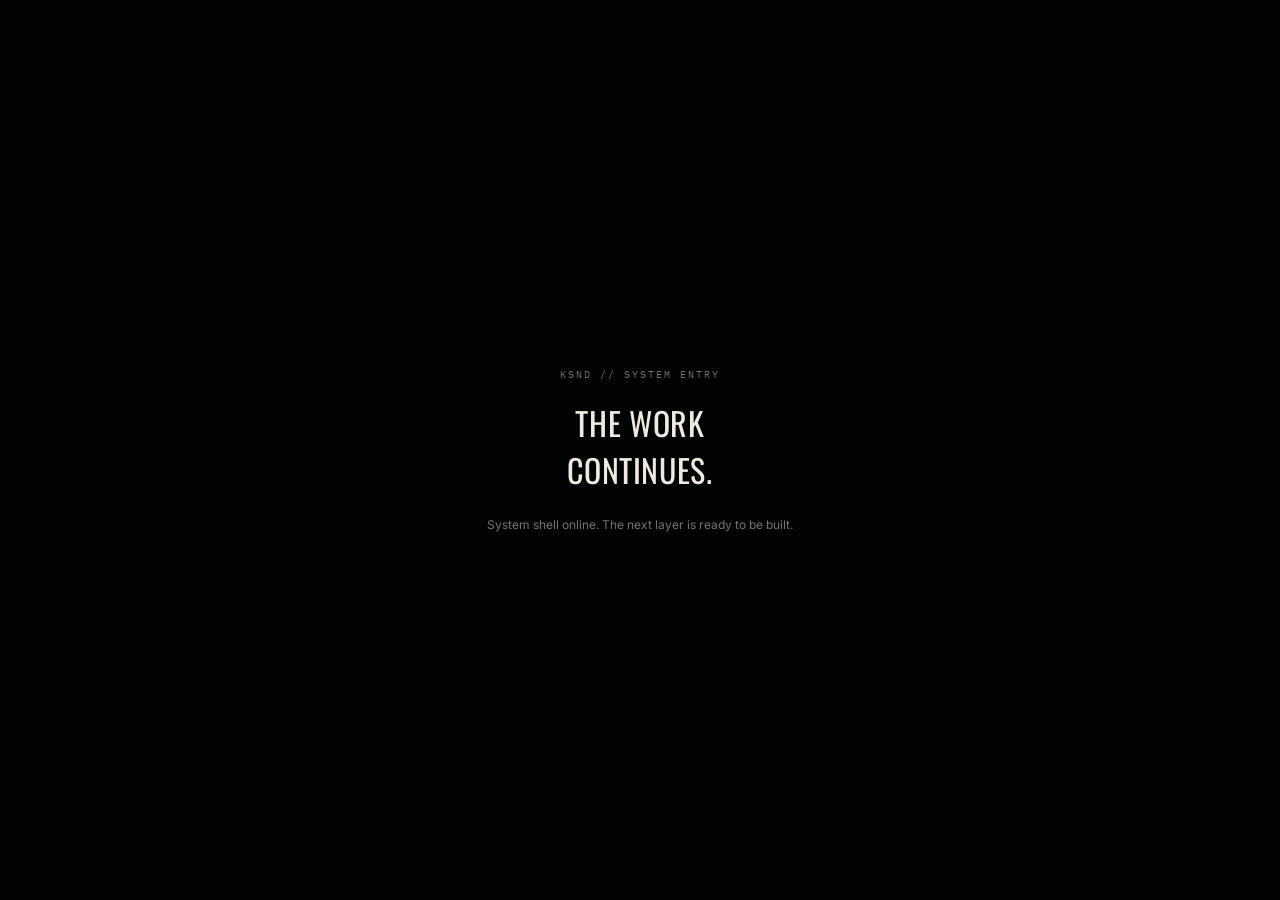
==== system.html @ eacd2eb4 "Add files via upload" ====
<!doctype html><html lang="en"><head><meta charset="UTF-8"><meta name="viewport" content="width=device-width,initial-scale=1"><title>KSND — System</title><link rel="stylesheet" href="styles.css"></head><body style="overflow:auto"><main style="min-height:100svh;display:grid;place-items:center;padding:40px;text-align:center"><div><div style="font:10px 'IBM Plex Mono';letter-spacing:.2em;color:#77736b;margin-bottom:18px">KSND // SYSTEM ENTRY</div><h1 style="font:clamp(3rem,10vw,8rem);font-family:Oswald,sans-serif;font-weight:400;letter-spacing:.02em">THE WORK<br>CONTINUES.</h1><p style="font:12px Inter,sans-serif;color:#77736b;margin-top:24px">System shell online. The next layer is ready to be built.</p></div></main></body></html>
---- styles.css ----
@import url('https://fonts.googleapis.com/css2?family=IBM+Plex+Mono:wght@400;500&family=Inter:wght@300;400;500&family=Oswald:wght@400;500&display=swap');

:root{--void:#030303;--text:#eeeae1;--muted:#77736b;--gold:#d2a84b;--gold-soft:rgba(210,168,75,.26);--line:rgba(238,234,225,.12)}
*{box-sizing:border-box;margin:0}
html,body{min-height:100%;background:var(--void);color:var(--text)}
body{font-family:Inter,sans-serif;overflow:hidden}
button{font:inherit}
.landing{height:100svh;min-height:620px;position:relative;overflow:hidden;background:#030303}
.ambient{position:absolute;border-radius:50%;filter:blur(80px);pointer-events:none}
.ambient-one{width:45vw;height:45vw;left:50%;top:4%;transform:translateX(-50%);background:radial-gradient(circle,rgba(210,168,75,.12),transparent 68%)}
.ambient-two{width:38vw;height:38vw;left:52%;top:50%;transform:translate(-50%,-50%);background:radial-gradient(circle,rgba(255,255,255,.035),transparent 70%)}
.grain{position:absolute;inset:-50%;opacity:.045;pointer-events:none;background-image:url("data:image/svg+xml,%3Csvg viewBox='0 0 180 180' xmlns='http://www.w3.org/2000/svg'%3E%3Cfilter id='n'%3E%3CfeTurbulence type='fractalNoise' baseFrequency='.85' numOctaves='4' stitchTiles='stitch'/%3E%3C/filter%3E%3Crect width='100%25' height='100%25' filter='url(%23n)' opacity='.8'/%3E%3C/svg%3E");animation:grain .25s steps(2) infinite}
@keyframes grain{0%{transform:translate(0,0)}25%{transform:translate(2%,-1%)}50%{transform:translate(-1%,2%)}75%{transform:translate(1%,1%)}100%{transform:translate(-2%,-1%)}}
.topbar{position:absolute;z-index:10;top:0;left:0;right:0;padding:22px 4.5vw;display:flex;justify-content:space-between;align-items:center;font:10px 'IBM Plex Mono';letter-spacing:.15em;text-transform:uppercase}
.wordmark{font:500 15px Oswald,sans-serif;letter-spacing:.2em}.wordmark span{color:#77736b;font:9px 'IBM Plex Mono'}
.status{color:#77736b}.status i{display:inline-block;width:5px;height:5px;border-radius:50%;background:var(--gold);box-shadow:0 0 10px var(--gold);margin-right:8px}
.hero{position:relative;height:100%;display:grid;place-items:center}
.pod-wrap{position:absolute;width:min(58vw,760px);height:min(88vh,900px);top:47%;left:50%;transform:translate(-50%,-50%);perspective:1400px}
.pod-shadow{position:absolute;width:55%;height:7%;left:22.5%;bottom:4%;background:rgba(0,0,0,.9);filter:blur(30px);border-radius:50%}
.pod{position:absolute;inset:0;transform-origin:center center;will-change:transform;filter:contrast(1.03) saturate(.96);animation:podFloat 7s ease-in-out infinite}
.pod img{display:block;width:100%;height:100%;object-fit:contain;user-select:none;-webkit-user-drag:none}
.pod-sheen{position:absolute;inset:8% 21% 5%;border-radius:30%;background:linear-gradient(105deg,transparent 30%,rgba(255,224,160,.035) 48%,transparent 64%);mix-blend-mode:screen;pointer-events:none;opacity:.8}
.core-orbit{position:absolute;left:50%;top:50%;width:27%;height:11%;transform:translate(-50%,-50%);border:1px solid rgba(210,168,75,.22);border-radius:50%;box-shadow:0 0 18px rgba(210,168,75,.08);pointer-events:none}
.core-orbit-one{animation:orbitOne 9s linear infinite}
.core-orbit-two{width:31%;height:13%;border-color:rgba(210,168,75,.11);animation:orbitTwo 14s linear infinite reverse}
@keyframes podFloat{0%,100%{translate:0 0}50%{translate:0 -5px}}
@keyframes orbitOne{to{rotate:360deg}}
@keyframes orbitTwo{to{rotate:360deg}}
.hero-meta{position:absolute;z-index:5;top:50%;transform:translateY(-50%);display:grid;gap:7px;width:135px;font:8px 'IBM Plex Mono';letter-spacing:.12em;text-transform:uppercase}
.hero-meta span{color:#55524d;margin-top:13px}.hero-meta strong{font-weight:400;color:#b4afa5}
.meta-left{left:4.5vw}.meta-right{right:4.5vw;text-align:right}
.entry{position:absolute;z-index:12;left:50%;bottom:7vh;transform:translateX(-50%);text-align:center}
.enter{display:flex;align-items:center;justify-content:center;gap:30px;min-width:235px;padding:15px 19px;border:1px solid rgba(210,168,75,.65);background:rgba(4,4,4,.7);color:var(--text);cursor:pointer;font:10px 'IBM Plex Mono';letter-spacing:.17em;text-transform:uppercase;backdrop-filter:blur(12px);transition:background .5s,border-color .5s,box-shadow .5s,transform .45s}
.enter b{font-size:17px;font-weight:300;transition:transform .5s}
.enter:hover{background:rgba(210,168,75,.09);border-color:var(--gold);box-shadow:0 0 30px rgba(210,168,75,.12);transform:translateY(-2px)}
.enter:hover b{transform:translateX(5px)}
.entry-state{margin-top:10px;color:#45423d;font:7px 'IBM Plex Mono';letter-spacing:.18em;text-transform:uppercase}
.landing.is-attention .pod{animation-play-state:paused}
.landing.is-attention .pod{transform:scale(1.012)}
.landing.is-attention .core-orbit{opacity:.85}
.landing.is-entering .enter{opacity:.7}
.landing.is-entering .entry-state{color:var(--gold)}
.landing.is-entering:after{content:'';position:absolute;z-index:20;inset:0;background:#000;animation:systemEntry 1.2s ease forwards}
@keyframes systemEntry{0%{opacity:0}55%{opacity:.35}100%{opacity:1}}
@media(max-width:800px){.hero-meta{display:none}.pod-wrap{width:96vw;height:86vh}.entry{bottom:5vh}.topbar{padding:18px 5vw}.ambient-one{width:80vw;height:80vw}}
@media(prefers-reduced-motion:reduce){.pod,.core-orbit,.grain{animation:none}.enter{transition:none}}
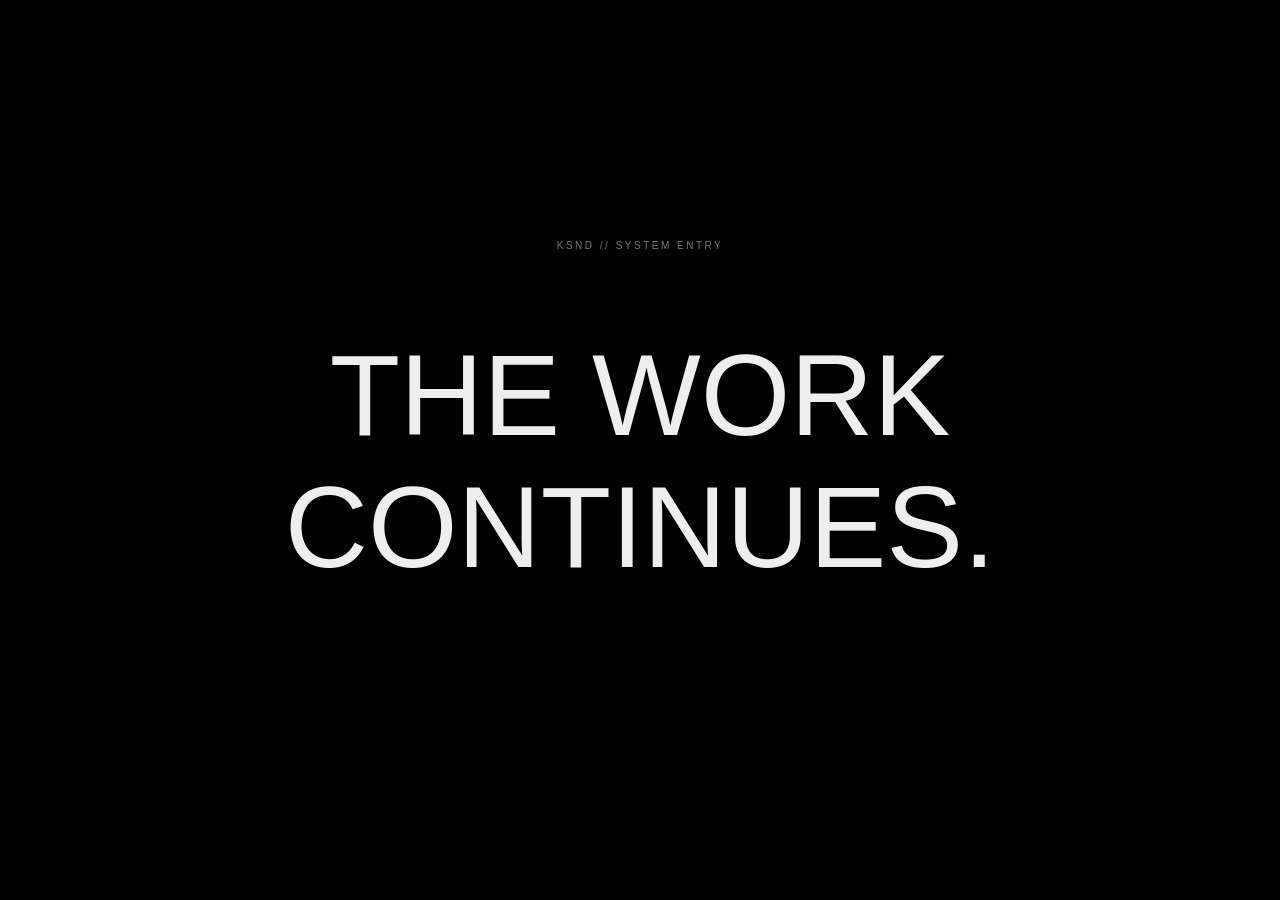
==== commit 37165158: "Add files via upload" ====
--- a/system.html
+++ b/system.html
@@ -1 +1,18 @@
-<!doctype html><html lang="en"><head><meta charset="UTF-8"><meta name="viewport" content="width=device-width,initial-scale=1"><title>KSND — System</title><link rel="stylesheet" href="styles.css"></head><body style="overflow:auto"><main style="min-height:100svh;display:grid;place-items:center;padding:40px;text-align:center"><div><div style="font:10px 'IBM Plex Mono';letter-spacing:.2em;color:#77736b;margin-bottom:18px">KSND // SYSTEM ENTRY</div><h1 style="font:clamp(3rem,10vw,8rem);font-family:Oswald,sans-serif;font-weight:400;letter-spacing:.02em">THE WORK<br>CONTINUES.</h1><p style="font:12px Inter,sans-serif;color:#77736b;margin-top:24px">System shell online. The next layer is ready to be built.</p></div></main></body></html>+<!doctype html>
+<html lang="en">
+<head>
+<meta charset="UTF-8">
+<meta name="viewport" content="width=device-width,initial-scale=1">
+<meta name="theme-color" content="#000">
+<title>KSND — System</title>
+<link rel="stylesheet" href="styles.css">
+</head>
+<body style="overflow:auto;background:#000;color:#eee">
+<main style="min-height:100svh;display:grid;place-items:center;padding:40px;text-align:center;font-family:Arial,sans-serif">
+  <div>
+    <p style="font-size:10px;letter-spacing:.25em;opacity:.5">KSND // SYSTEM ENTRY</p>
+    <h1 style="font-size:clamp(3rem,9vw,8rem);font-weight:400">THE WORK<br>CONTINUES.</h1>
+  </div>
+</main>
+</body>
+</html>
--- a/styles.css
+++ b/styles.css
@@ -1,46 +1,13 @@
-@import url('https://fonts.googleapis.com/css2?family=IBM+Plex+Mono:wght@400;500&family=Inter:wght@300;400;500&family=Oswald:wght@400;500&display=swap');
-
-:root{--void:#030303;--text:#eeeae1;--muted:#77736b;--gold:#d2a84b;--gold-soft:rgba(210,168,75,.26);--line:rgba(238,234,225,.12)}
-*{box-sizing:border-box;margin:0}
-html,body{min-height:100%;background:var(--void);color:var(--text)}
-body{font-family:Inter,sans-serif;overflow:hidden}
-button{font:inherit}
-.landing{height:100svh;min-height:620px;position:relative;overflow:hidden;background:#030303}
-.ambient{position:absolute;border-radius:50%;filter:blur(80px);pointer-events:none}
-.ambient-one{width:45vw;height:45vw;left:50%;top:4%;transform:translateX(-50%);background:radial-gradient(circle,rgba(210,168,75,.12),transparent 68%)}
-.ambient-two{width:38vw;height:38vw;left:52%;top:50%;transform:translate(-50%,-50%);background:radial-gradient(circle,rgba(255,255,255,.035),transparent 70%)}
-.grain{position:absolute;inset:-50%;opacity:.045;pointer-events:none;background-image:url("data:image/svg+xml,%3Csvg viewBox='0 0 180 180' xmlns='http://www.w3.org/2000/svg'%3E%3Cfilter id='n'%3E%3CfeTurbulence type='fractalNoise' baseFrequency='.85' numOctaves='4' stitchTiles='stitch'/%3E%3C/filter%3E%3Crect width='100%25' height='100%25' filter='url(%23n)' opacity='.8'/%3E%3C/svg%3E");animation:grain .25s steps(2) infinite}
-@keyframes grain{0%{transform:translate(0,0)}25%{transform:translate(2%,-1%)}50%{transform:translate(-1%,2%)}75%{transform:translate(1%,1%)}100%{transform:translate(-2%,-1%)}}
-.topbar{position:absolute;z-index:10;top:0;left:0;right:0;padding:22px 4.5vw;display:flex;justify-content:space-between;align-items:center;font:10px 'IBM Plex Mono';letter-spacing:.15em;text-transform:uppercase}
-.wordmark{font:500 15px Oswald,sans-serif;letter-spacing:.2em}.wordmark span{color:#77736b;font:9px 'IBM Plex Mono'}
-.status{color:#77736b}.status i{display:inline-block;width:5px;height:5px;border-radius:50%;background:var(--gold);box-shadow:0 0 10px var(--gold);margin-right:8px}
-.hero{position:relative;height:100%;display:grid;place-items:center}
-.pod-wrap{position:absolute;width:min(58vw,760px);height:min(88vh,900px);top:47%;left:50%;transform:translate(-50%,-50%);perspective:1400px}
-.pod-shadow{position:absolute;width:55%;height:7%;left:22.5%;bottom:4%;background:rgba(0,0,0,.9);filter:blur(30px);border-radius:50%}
-.pod{position:absolute;inset:0;transform-origin:center center;will-change:transform;filter:contrast(1.03) saturate(.96);animation:podFloat 7s ease-in-out infinite}
-.pod img{display:block;width:100%;height:100%;object-fit:contain;user-select:none;-webkit-user-drag:none}
-.pod-sheen{position:absolute;inset:8% 21% 5%;border-radius:30%;background:linear-gradient(105deg,transparent 30%,rgba(255,224,160,.035) 48%,transparent 64%);mix-blend-mode:screen;pointer-events:none;opacity:.8}
-.core-orbit{position:absolute;left:50%;top:50%;width:27%;height:11%;transform:translate(-50%,-50%);border:1px solid rgba(210,168,75,.22);border-radius:50%;box-shadow:0 0 18px rgba(210,168,75,.08);pointer-events:none}
-.core-orbit-one{animation:orbitOne 9s linear infinite}
-.core-orbit-two{width:31%;height:13%;border-color:rgba(210,168,75,.11);animation:orbitTwo 14s linear infinite reverse}
-@keyframes podFloat{0%,100%{translate:0 0}50%{translate:0 -5px}}
-@keyframes orbitOne{to{rotate:360deg}}
-@keyframes orbitTwo{to{rotate:360deg}}
-.hero-meta{position:absolute;z-index:5;top:50%;transform:translateY(-50%);display:grid;gap:7px;width:135px;font:8px 'IBM Plex Mono';letter-spacing:.12em;text-transform:uppercase}
-.hero-meta span{color:#55524d;margin-top:13px}.hero-meta strong{font-weight:400;color:#b4afa5}
-.meta-left{left:4.5vw}.meta-right{right:4.5vw;text-align:right}
-.entry{position:absolute;z-index:12;left:50%;bottom:7vh;transform:translateX(-50%);text-align:center}
-.enter{display:flex;align-items:center;justify-content:center;gap:30px;min-width:235px;padding:15px 19px;border:1px solid rgba(210,168,75,.65);background:rgba(4,4,4,.7);color:var(--text);cursor:pointer;font:10px 'IBM Plex Mono';letter-spacing:.17em;text-transform:uppercase;backdrop-filter:blur(12px);transition:background .5s,border-color .5s,box-shadow .5s,transform .45s}
-.enter b{font-size:17px;font-weight:300;transition:transform .5s}
-.enter:hover{background:rgba(210,168,75,.09);border-color:var(--gold);box-shadow:0 0 30px rgba(210,168,75,.12);transform:translateY(-2px)}
-.enter:hover b{transform:translateX(5px)}
-.entry-state{margin-top:10px;color:#45423d;font:7px 'IBM Plex Mono';letter-spacing:.18em;text-transform:uppercase}
-.landing.is-attention .pod{animation-play-state:paused}
-.landing.is-attention .pod{transform:scale(1.012)}
-.landing.is-attention .core-orbit{opacity:.85}
-.landing.is-entering .enter{opacity:.7}
-.landing.is-entering .entry-state{color:var(--gold)}
-.landing.is-entering:after{content:'';position:absolute;z-index:20;inset:0;background:#000;animation:systemEntry 1.2s ease forwards}
-@keyframes systemEntry{0%{opacity:0}55%{opacity:.35}100%{opacity:1}}
-@media(max-width:800px){.hero-meta{display:none}.pod-wrap{width:96vw;height:86vh}.entry{bottom:5vh}.topbar{padding:18px 5vw}.ambient-one{width:80vw;height:80vw}}
-@media(prefers-reduced-motion:reduce){.pod,.core-orbit,.grain{animation:none}.enter{transition:none}}
+*{box-sizing:border-box}
+html,body{margin:0;width:100%;height:100%;background:#000}
+body{overflow:hidden}
+.landing{width:100vw;height:100svh;display:grid;place-items:center;background:#000}
+.artboard{position:relative;width:100vw;height:100svh;display:grid;place-items:center;overflow:hidden;background:#000}
+.artwork{display:block;width:100%;height:100%;object-fit:contain;object-position:center;user-select:none;-webkit-user-drag:none}
+.system-hotspot{position:absolute;left:35.05%;top:81.25%;width:29.4%;height:8.9%;display:block;background:transparent;cursor:pointer}
+.system-hotspot:focus-visible{outline:1px solid rgba(224,177,73,.9);outline-offset:4px}
+.sr-only{position:absolute;width:1px;height:1px;padding:0;margin:-1px;overflow:hidden;clip:rect(0,0,0,0);white-space:nowrap;border:0}
+@media(max-width:700px){
+  .artwork{width:100%;height:100%;object-fit:cover;object-position:center}
+  .system-hotspot{left:28%;top:82%;width:44%;height:9%}
+}
